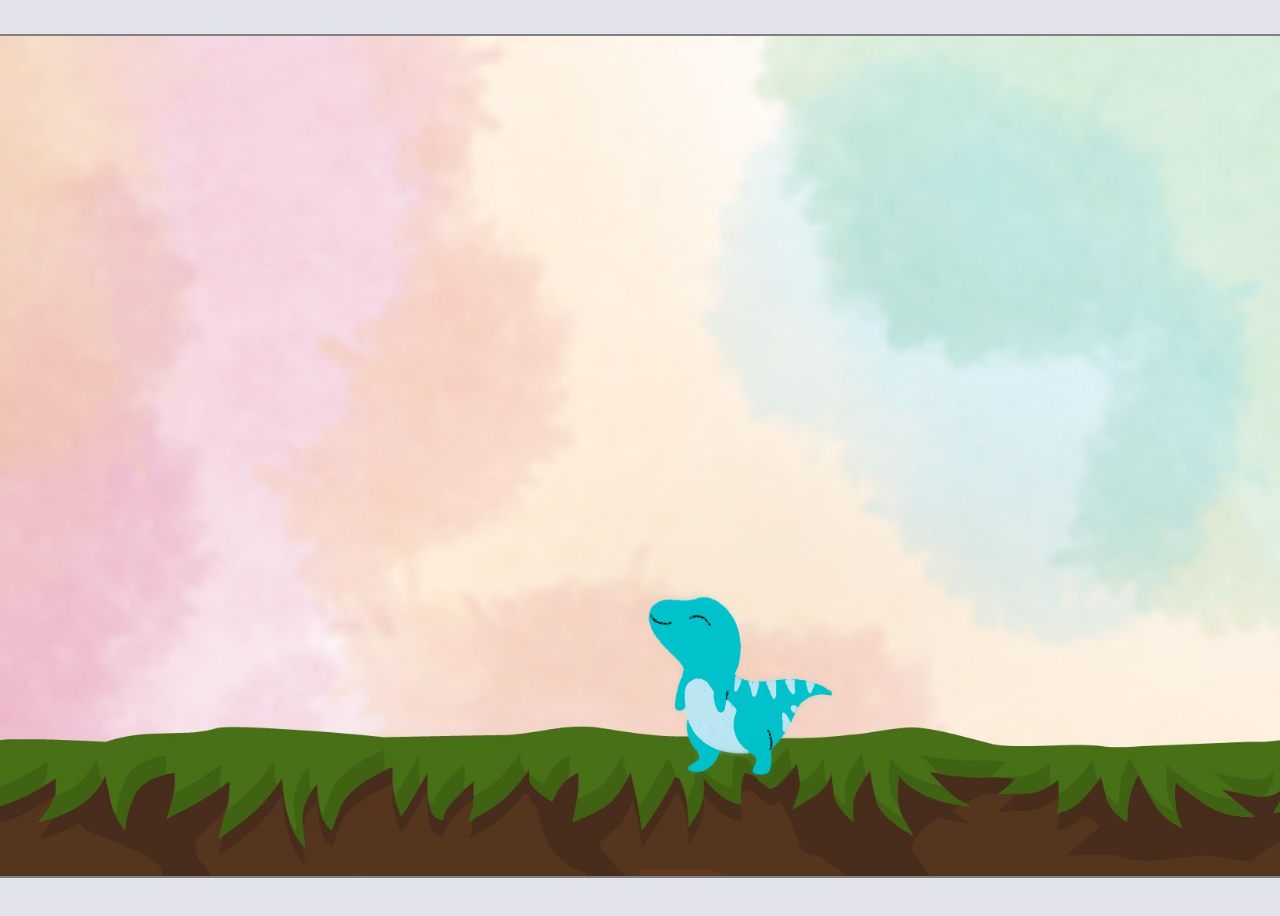
==== index.html @ 18ae6dd9 "StartScreen" ====
<!DOCTYPE html>
<html lang="en">
<head>
  <meta charset="UTF-8">
  <meta name="viewport" content="width=device-width, initial-scale=1.0">
  <link rel="stylesheet" href="style.css">
  <style>
    @import url('https://fonts.googleapis.com/css2?family=Chilanka&family=Exo:wght@300&family=Montserrat:ital,wght@1,300&family=Raleway:wght@300&display=swap');
    </style>
  <title>Project 1 Game "PizzaRaptor"</title>
</head>
<body>
    <div class="gameStart">
    <div class="startContainer">
        <br />
        <button id ="startBtn">Start Game</button>
    </div>
      </div>

    <div id="game">
        <canvas id="canvas" width="1500" height="840"></canvas>
      </div>
    <script src="scripts.js"></script>
</body>
</html>
---- style.css ----
body{
    font-family: 'Exo', sans-serif;
    display: flex;
    justify-content: center;
    align-items: center;
    height: 100vh;
    background-color: rgb(227, 227, 237);
}
.gameStart{
    display: flex;
    justify-content: center;
}
.startContainer{
background-image: url("images/backgroundStart.png");
background-size: 100%;
height: 900px;
width: 600px;
display: flex;
justify-content:center;
align-items: center;

}

.startBack{
    
    height: 900px;
    width: auto;
}
#startBtn{
    margin-top: 100px;
    background-color: rgb(177, 231, 235);
    height: 70px;
    width: 300px;
    border: solid 8px white;
    border-radius: 30px;
    font-size: 40px;
    font-family: 'Exo', sans-serif;
    font-weight: bold;
}





#canvas{
    
    background-size: 100%;
}
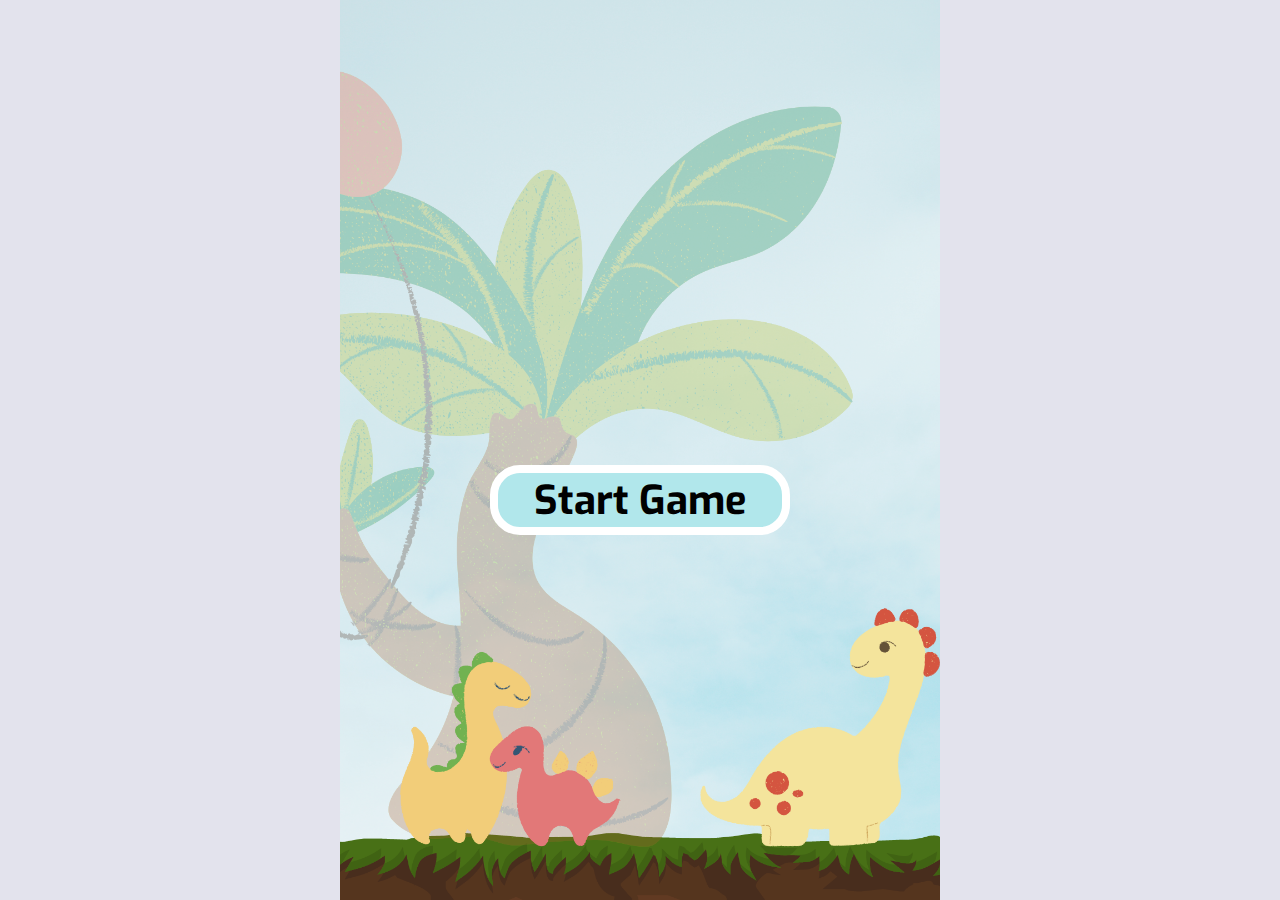
==== commit 1a28d4ab: "Collisions + Game Over screen" ====
--- a/index.html
+++ b/index.html
@@ -20,6 +20,12 @@
     <div id="game">
         <canvas id="canvas" width="1500" height="840"></canvas>
       </div>
+      <div id="gameOver">
+        <div class="gameOverContainer">
+          <img src="./images/backgroundGameOver.png" class="overPic"/>
+        <button id="restartBtn">Play Again</button>
+      </div>
+      </div>
     <script src="scripts.js"></script>
 </body>
 </html>--- a/style.css
+++ b/style.css
@@ -1,4 +1,5 @@
 body{
+    margin: 0;
     font-family: 'Exo', sans-serif;
     display: flex;
     justify-content: center;
@@ -38,12 +39,44 @@
     font-weight: bold;
 }
 
-
-
-
-
+/*Canvas*/
 #canvas{
-    
     background-size: 100%;
 }
 
+/*GameOver*/
+#restartBtn{
+    margin-top: 100px;
+    background-color: rgb(177, 231, 235);
+    height:100px;
+    width: 400px;
+    border: solid 8px white;
+    border-radius: 30px;
+    font-size: 40px;
+    font-family: 'Exo', sans-serif;
+    font-weight: bold;
+    z-index: 999;
+    position: absolute;
+    top: 25%;
+    left: 50%;
+    transform: translate(-50%);
+}
+#gameOver{
+    margin: 0;
+    height: 100vh;
+    width: 100vw;
+    display: flex;
+    justify-content:center;
+    align-items: center;
+    background-color:#91f4e7 ;
+}
+
+.overPic{
+    
+    display: block;
+    width: 100%;
+    width: 100%;
+    height: auto;
+    max-height: 900px;
+    max-width: 600px;
+}
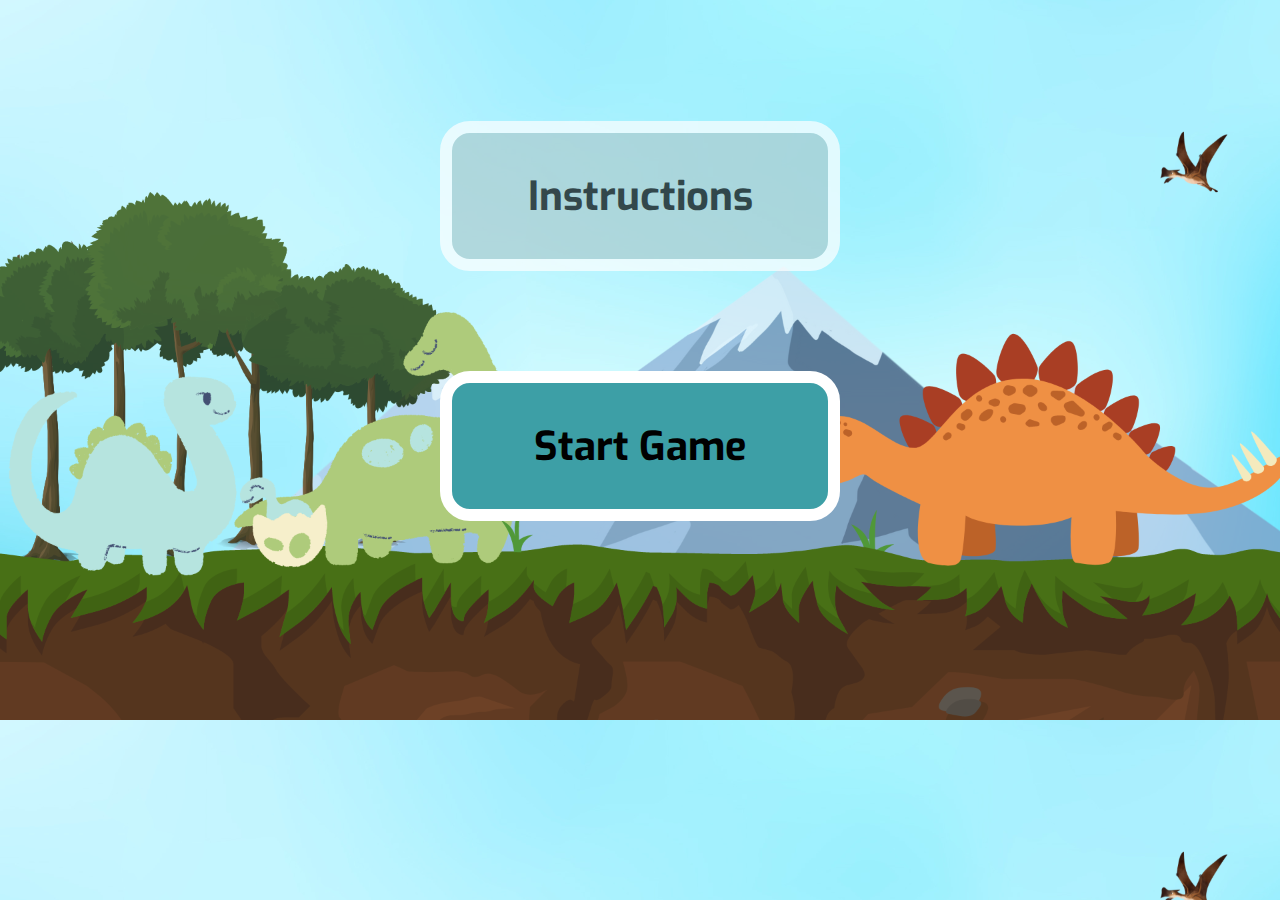
==== commit b9d0502d: "Music + instructions" ====
--- a/index.html
+++ b/index.html
@@ -13,7 +13,23 @@
     <div class="gameStart">
     <div class="startContainer">
         <br />
+        <button id="instructionsBtn">Instructions</button>
         <button id ="startBtn">Start Game</button>
+    </div>
+
+    <div class="instructions">
+      <div class="textInstructions">
+          <h1>Instructions</h1>
+          <p>Move the arrows left and right to try to catch as much food as you can, but careful!! if you take 3 objects you lose!!</p>
+      </div>
+      <div class="instructionsElements">
+        <div class="imgs">
+        <img class="btnLeft" src="images/arrowLeft.png"/>
+        <img class="dinoPic" src="images/dinored-CutOut.png"/>
+        <img class="btnRigth" src="images/arrowRigth.png"/>
+      </div>
+      <button class="closeInstructions">Understood</button>
+      </div>
     </div>
       </div>
 
--- a/style.css
+++ b/style.css
@@ -14,11 +14,12 @@
 .startContainer{
 background-image: url("images/backgroundStart.png");
 background-size: 100%;
-height: 900px;
-width: 600px;
+height: 100vh;
+width: 100vw;
 display: flex;
-justify-content:center;
+justify-content:flex-start;
 align-items: center;
+flex-direction: column;
 
 }
 
@@ -28,15 +29,86 @@
     width: auto;
 }
 #startBtn{
-    margin-top: 100px;
-    background-color: rgb(177, 231, 235);
-    height: 70px;
-    width: 300px;
-    border: solid 8px white;
+
+    background-color: rgb(61, 159, 166);
+    height: 150px;
+    width: 400px;
+    border: solid 12px white;
     border-radius: 30px;
     font-size: 40px;
     font-family: 'Exo', sans-serif;
     font-weight: bold;
+}
+/*Instructions*/
+#instructionsBtn{
+    margin-top: 100px;
+    margin-bottom: 100px;
+    background-color: rgb(172, 204, 207);
+    height: 150px;
+    width: 400px;
+    border: solid 12px white;
+    border-radius: 30px;
+    font-size: 40px;
+    font-family: 'Exo', sans-serif;
+    font-weight: bold;
+    opacity:70%;
+}
+.instructions{
+    margin-top: 100px;
+    border: solid 12px white;
+    height: 80%;
+    width: 50%;
+    background-color: rgb(188, 219, 230);
+    position: absolute;
+}
+.textInstructions{
+    text-align: center;
+}
+h1{
+    font-size: 80px;
+    font-weight: bold;
+}
+p{
+    margin-left: 30px;
+    margin-right: 30px;
+    font-size: 55px;
+}
+.imgs{
+    margin-left: 100px;
+    display: flex;
+    align-items: center;
+
+}
+.btnLeft{
+    width: 50px;
+    height: 50px;
+}
+.btnRigth{
+    width: 50px;
+    height: 50px;
+}
+.dinoPic{
+    width: 150px;
+    height: auto;
+    margin-left: 20px;
+    margin-right: 20px;
+}
+.instructionsElements{
+    display: flex;
+    justify-content: space-between;
+    margin-top: 10px;
+}
+.closeInstructions{
+    background-color: rgb(61, 159, 166);
+    height: 70px;
+    width: 150px;
+    border: solid 8px white;
+    border-radius: 30px;
+    font-size: 20px;
+    font-family: 'Exo', sans-serif;
+    font-weight: bold;
+    margin-right: 20px;
+    margin-top: 50px;
 }
 
 /*Canvas*/
@@ -46,18 +118,17 @@
 
 /*GameOver*/
 #restartBtn{
-    margin-top: 100px;
-    background-color: rgb(177, 231, 235);
-    height:100px;
+    background-color: rgb(61, 159, 166);
+    height:120px;
     width: 400px;
-    border: solid 8px white;
+    border: solid 12px white;
     border-radius: 30px;
     font-size: 40px;
     font-family: 'Exo', sans-serif;
     font-weight: bold;
     z-index: 999;
     position: absolute;
-    top: 25%;
+    top: 30%;
     left: 50%;
     transform: translate(-50%);
 }
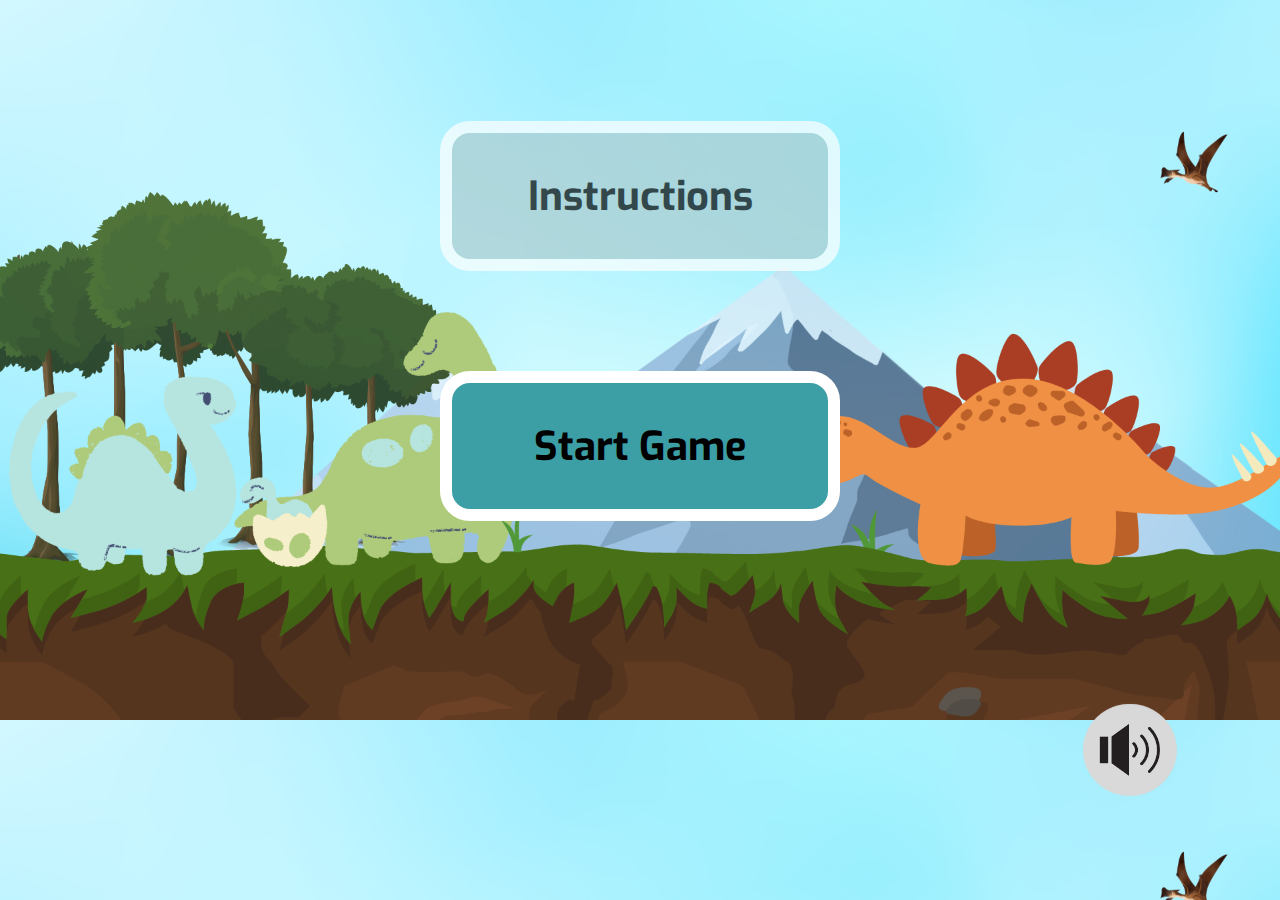
==== commit a786e1a2: "Finished" ====
--- a/index.html
+++ b/index.html
@@ -15,7 +15,12 @@
         <br />
         <button id="instructionsBtn">Instructions</button>
         <button id ="startBtn">Start Game</button>
-    </div>
+      </div>  
+        <div class="soundBtnContainer">
+        <input class="soundBtn" type="image" src="images/volumePic.png"/>
+      </div>
+      
+    
 
     <div class="instructions">
       <div class="textInstructions">
@@ -37,7 +42,8 @@
         <canvas id="canvas" width="1500" height="840"></canvas>
       </div>
       <div id="gameOver">
-        <div class="gameOverContainer">
+        <div class="gameOver">
+          <h4>Score  : <span id="score"></span></h4>
           <img src="./images/backgroundGameOver.png" class="overPic"/>
         <button id="restartBtn">Play Again</button>
       </div>
--- a/style.css
+++ b/style.css
@@ -38,6 +38,18 @@
     font-size: 40px;
     font-family: 'Exo', sans-serif;
     font-weight: bold;
+}
+.soundBtnContainer{
+    display: flex;
+    justify-content: right;
+    align-items: flex-end;
+}
+.soundBtn{
+    width: 100px;
+    height: 100px;
+    position: absolute;
+    margin-right: 100px;
+    margin-bottom: 100px;
 }
 /*Instructions*/
 #instructionsBtn{
@@ -108,7 +120,7 @@
     font-family: 'Exo', sans-serif;
     font-weight: bold;
     margin-right: 20px;
-    margin-top: 50px;
+    margin-top: 100px;
 }
 
 /*Canvas*/
@@ -128,7 +140,7 @@
     font-weight: bold;
     z-index: 999;
     position: absolute;
-    top: 30%;
+    top: 40%;
     left: 50%;
     transform: translate(-50%);
 }
@@ -148,6 +160,10 @@
     width: 100%;
     width: 100%;
     height: auto;
-    max-height: 900px;
+    max-height: 800px;
     max-width: 600px;
 }
+#score, h4{
+    font-size: 30px;
+    padding-left: 30px;
+}
